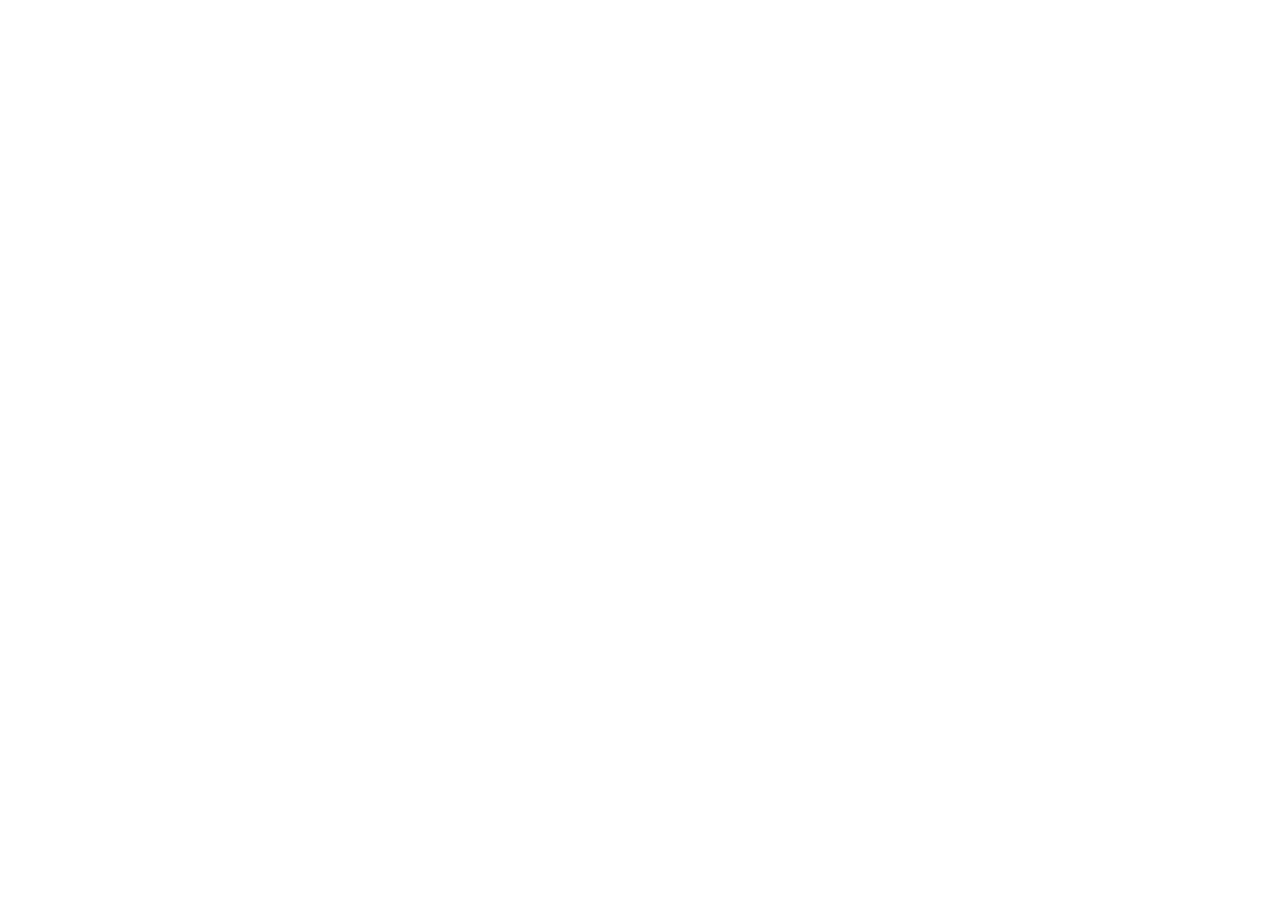
==== 1challenge/encriptador.html @ 8f2db757 "initial commmit for the proyect" ====
<!DOCTYPE html>
<html lang="en">
<head>
    <meta charset="UTF-8">
    <meta http-equiv="X-UA-Compatible" content="IE=edge">
    <meta name="viewport" content="width=device-width, initial-scale=1.0">
    <link rel="stylesheet" href="reset.css">
    <title>Encriptador</title>
</head>
<body>
    
</body>
</html>
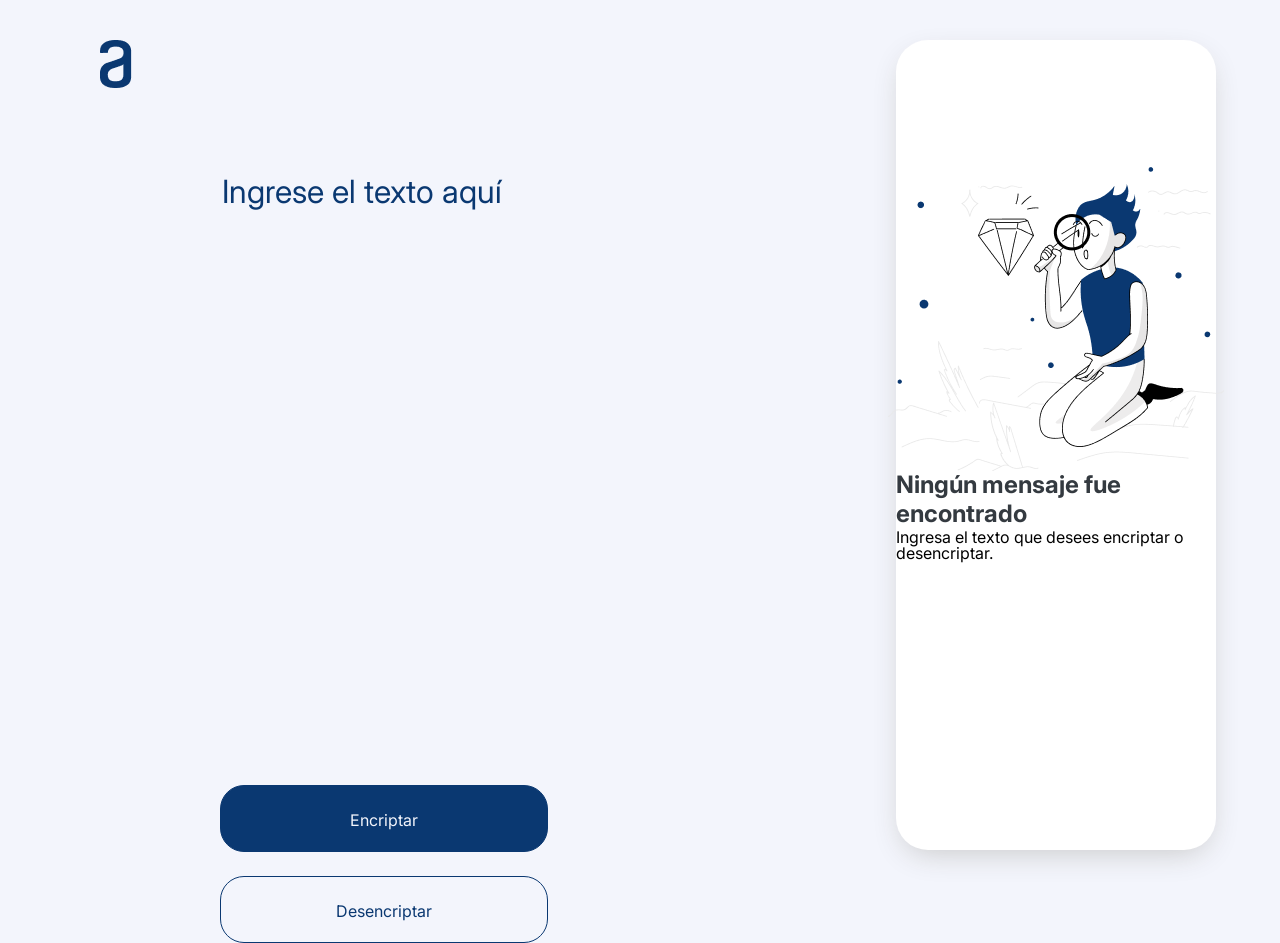
==== commit 203c010d: "termine el css de escritorio y el script" ====
--- a/1challenge/encriptador.html
+++ b/1challenge/encriptador.html
@@ -4,10 +4,44 @@
     <meta charset="UTF-8">
     <meta http-equiv="X-UA-Compatible" content="IE=edge">
     <meta name="viewport" content="width=device-width, initial-scale=1.0">
-    <link rel="stylesheet" href="reset.css">
     <title>Encriptador</title>
+    <link rel="shortcut icon" href="imagenes/favicon.png" type="image/png">
+    <link rel="stylesheet" href="css/reset.css">
+    <link rel="stylesheet" href="css/style.css">
+    <link rel="preconnect" href="https://fonts.googleapis.com">
+    <link rel="preconnect" href="https://fonts.gstatic.com" crossorigin>
+    <link href="https://fonts.googleapis.com/css2?family=Inter:wght@400;700&display=swap" rel="stylesheet">
 </head>
 <body>
-    
-</body>
+    <header>
+        <div class="logo">
+            <h1><img src="imagenes/Vector.png" alt="logo de la compañia"></h1>
+        </div>
+    </header>
+    <main>
+        <div class="contenedorPrincipal">
+            <!--Área para el texto que va ser encriptado/desencriptado-->
+            <section class="escribir">
+                <form action="">
+                    <textarea name="areadetexto" id="mensaje" cols="60" rows="15" required placeholder="Ingrese el texto aquí"></textarea>
+                    <input type="button" value="Encriptar" id="encriptador" onclick="encriptar()">
+                    <input type="button" value="Desencriptar" id="desencriptador" onclick="desencriptar()">
+                </form>
+            <!--Área para mostrar el texto encriptado/desencriptado-->
+            </section>
+            <section class="mostrar">
+                <div id="caja-mostrar">
+                    <div id="cuadrodeTexto">
+                        <img src="imagenes/Muñeco.png" alt="imagen decorativa">
+                        <p id="primerTexto">Ningún mensaje fue encontrado</p>
+                        <p id="segundoTexto">Ingresa el texto que desees encriptar o desencriptar.</p>
+                    </div>
+                    <div style="display: none;" id="cuadroOculto"><p id="textoOculto"></p></div>
+                    <input type="button" value="Copiar" id="copiar" onclick="copiar()">
+                </div>
+            </section>
+        </div>
+    </main>
+    <script src="script/script.js"></script>
+</body>             
 </html>
--- a/1challenge/css/style.css
+++ b/1challenge/css/style.css
@@ -0,0 +1,118 @@
+body {
+    background: #F3F5FC;
+    font-family: 'Inter', sans-serif;
+}
+
+header {
+    width: 375px;
+} 
+
+.logo {
+    padding: 40px 100px;
+}
+
+.contenedorPrincipal {
+    display: flex;
+    justify-content: space-between;
+}
+
+.escribir {
+    width: 50%;
+    position: relative;
+    top: 40px;
+    left: 220px;
+}
+
+textarea {
+    resize: none;
+    font-family: 'Inter', sans-serif;
+    font-size: 32px;
+    font-weight: 400;
+    border: none;
+    background: none;
+    color: #0A3871;
+    width: 100%;
+}
+
+textarea::placeholder{
+    color: #0A3871;
+}
+
+input {
+    width: 328px;
+    height: 67px;
+    padding: 24px;
+    margin-top: 24px;
+    margin-right: 24px;
+    gap: 8px;
+    border: 1px solid #0A3871;
+    border-radius: 24px;
+    font-family: 'Inter', sans-serif;
+    font-size: 16px;
+}
+
+#encriptador{
+    background-color: #0A3871;
+    color: #F3F5FC;
+}
+
+#desencriptador {
+    background: none;
+    color: #0A3871;
+}
+
+.mostrar {
+    width: 30%;
+}
+
+#caja-mostrar {
+    background: #FFFFFF;
+    height: 90%;
+    width: 25%;
+    position: absolute;
+    top: 40px;
+    border-radius: 32px;
+    box-shadow: 0px 10px 30px -8px rgb(199, 199, 199);
+}
+
+#cuadrodeTexto {
+    display: flex;
+    flex-direction: column;
+    justify-content: center;
+    align-items: center;
+    height: 80%;
+}
+
+#primerTexto {
+    font-size: 24px;
+    font-weight: 700;
+    line-height: 28.8px;
+    color: #343a40;
+}
+
+#sengundoTexto {
+    font-size: 16px;
+    color: #495057;
+}
+
+#cuadroOculto {
+    display: flex;
+    flex-direction: column;
+    justify-content: center;
+    align-items: center;
+    height: 80%;
+}
+
+#textoOculto {
+    font-size: 24px;
+    font-weight: 400;
+    color: #495057;
+    padding: 2rem;
+    height: 80%;
+}
+
+#copiar{
+    margin: 10%;
+    background: none;
+    color: #0A3871;
+}
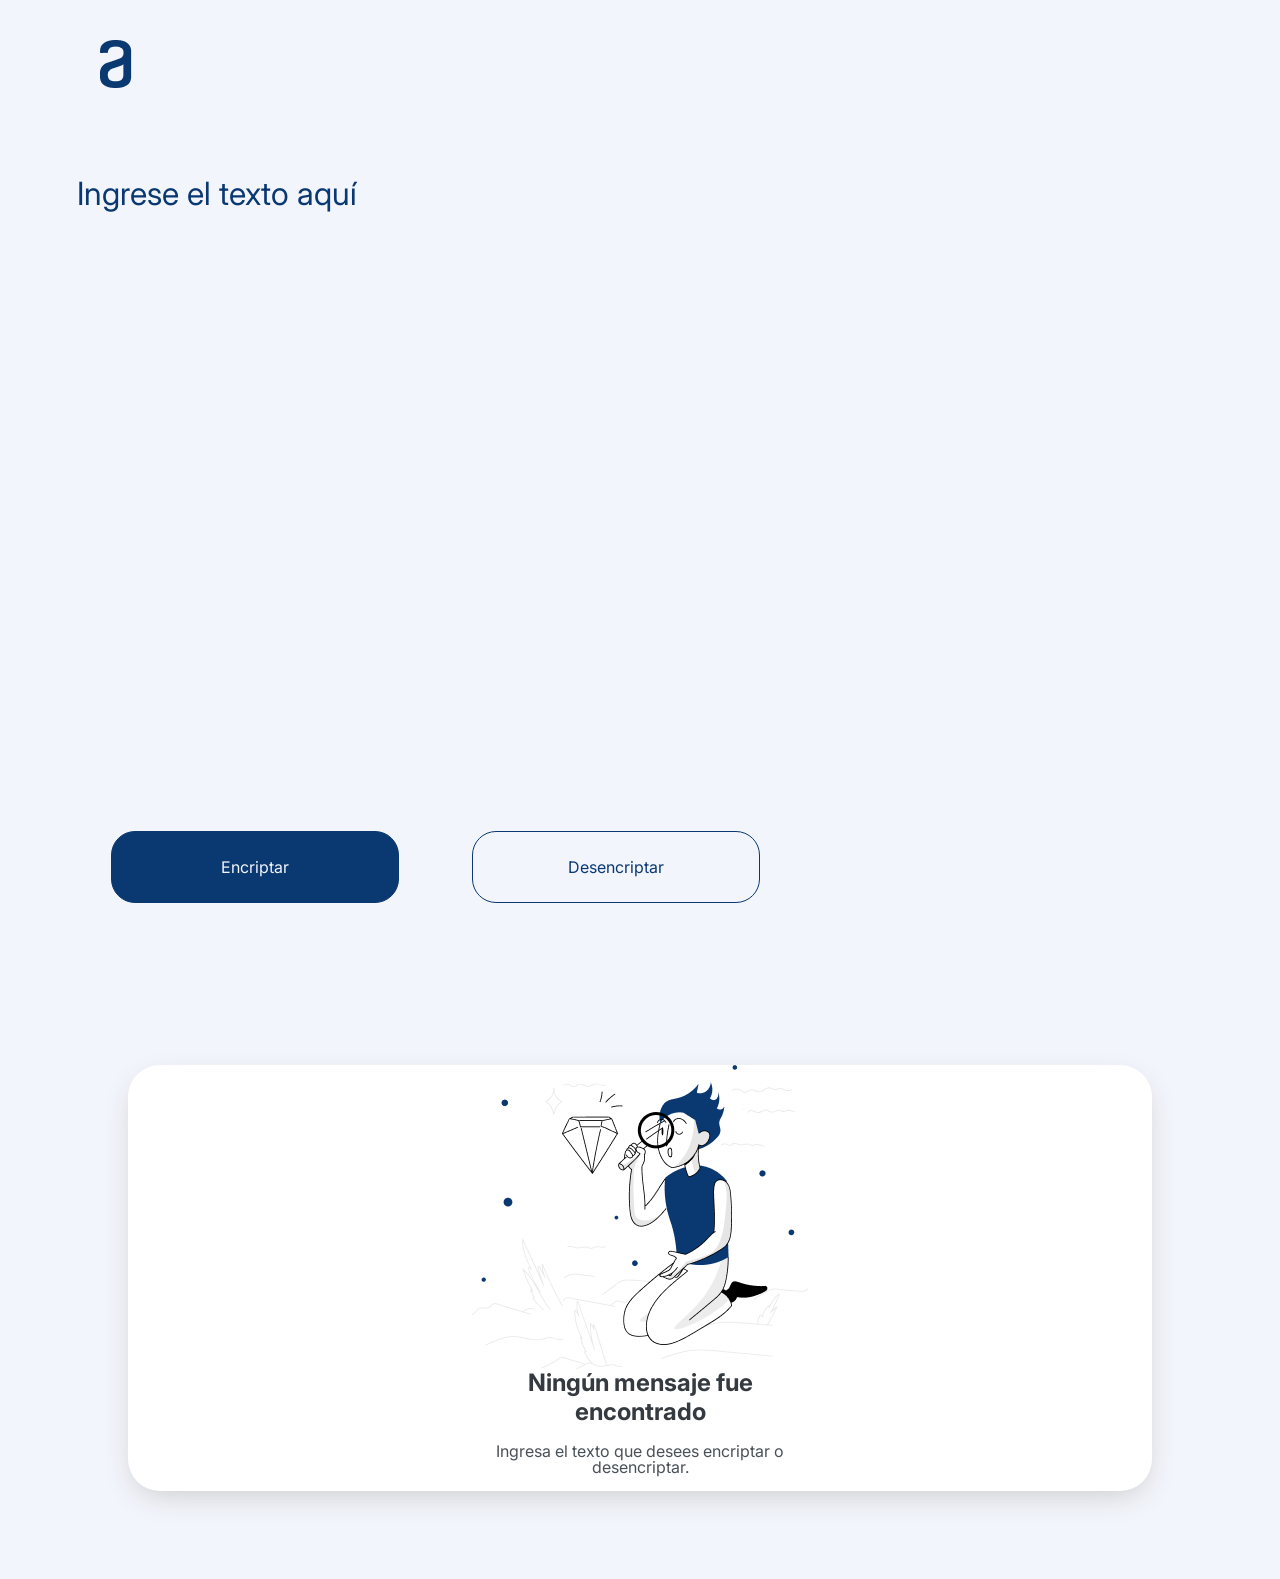
==== commit 4206e610: "Agregacion de la validacion y el responsive" ====
--- a/1challenge/encriptador.html
+++ b/1challenge/encriptador.html
@@ -8,6 +8,9 @@
     <link rel="shortcut icon" href="imagenes/favicon.png" type="image/png">
     <link rel="stylesheet" href="css/reset.css">
     <link rel="stylesheet" href="css/style.css">
+    <link rel="stylesheet" href="css/sectionEn.css">
+    <link rel="stylesheet" href="css/sectionDes.css">
+    <link rel="stylesheet" href="css/button.css">
     <link rel="preconnect" href="https://fonts.googleapis.com">
     <link rel="preconnect" href="https://fonts.gstatic.com" crossorigin>
     <link href="https://fonts.googleapis.com/css2?family=Inter:wght@400;700&display=swap" rel="stylesheet">
@@ -23,7 +26,7 @@
             <!--Área para el texto que va ser encriptado/desencriptado-->
             <section class="escribir">
                 <form action="">
-                    <textarea name="areadetexto" id="mensaje" cols="60" rows="15" required placeholder="Ingrese el texto aquí"></textarea>
+                    <textarea name="areadetexto" id="mensaje" cols="60" rows="13" required placeholder="Ingrese el texto aquí"></textarea>
                     <input type="button" value="Encriptar" id="encriptador" onclick="encriptar()">
                     <input type="button" value="Desencriptar" id="desencriptador" onclick="desencriptar()">
                 </form>
--- a/1challenge/css/style.css
+++ b/1challenge/css/style.css
@@ -2,10 +2,6 @@
     background: #F3F5FC;
     font-family: 'Inter', sans-serif;
 }
-
-header {
-    width: 375px;
-} 
 
 .logo {
     padding: 40px 100px;
@@ -16,103 +12,9 @@
     justify-content: space-between;
 }
 
-.escribir {
-    width: 50%;
-    position: relative;
-    top: 40px;
-    left: 220px;
+@media (max-width: 1530px){
+    .contenedorPrincipal {
+        display: flex;
+        flex-direction: column;
+    }
 }
-
-textarea {
-    resize: none;
-    font-family: 'Inter', sans-serif;
-    font-size: 32px;
-    font-weight: 400;
-    border: none;
-    background: none;
-    color: #0A3871;
-    width: 100%;
-}
-
-textarea::placeholder{
-    color: #0A3871;
-}
-
-input {
-    width: 328px;
-    height: 67px;
-    padding: 24px;
-    margin-top: 24px;
-    margin-right: 24px;
-    gap: 8px;
-    border: 1px solid #0A3871;
-    border-radius: 24px;
-    font-family: 'Inter', sans-serif;
-    font-size: 16px;
-}
-
-#encriptador{
-    background-color: #0A3871;
-    color: #F3F5FC;
-}
-
-#desencriptador {
-    background: none;
-    color: #0A3871;
-}
-
-.mostrar {
-    width: 30%;
-}
-
-#caja-mostrar {
-    background: #FFFFFF;
-    height: 90%;
-    width: 25%;
-    position: absolute;
-    top: 40px;
-    border-radius: 32px;
-    box-shadow: 0px 10px 30px -8px rgb(199, 199, 199);
-}
-
-#cuadrodeTexto {
-    display: flex;
-    flex-direction: column;
-    justify-content: center;
-    align-items: center;
-    height: 80%;
-}
-
-#primerTexto {
-    font-size: 24px;
-    font-weight: 700;
-    line-height: 28.8px;
-    color: #343a40;
-}
-
-#sengundoTexto {
-    font-size: 16px;
-    color: #495057;
-}
-
-#cuadroOculto {
-    display: flex;
-    flex-direction: column;
-    justify-content: center;
-    align-items: center;
-    height: 80%;
-}
-
-#textoOculto {
-    font-size: 24px;
-    font-weight: 400;
-    color: #495057;
-    padding: 2rem;
-    height: 80%;
-}
-
-#copiar{
-    margin: 10%;
-    background: none;
-    color: #0A3871;
-}
--- a/1challenge/css/sectionEn.css
+++ b/1challenge/css/sectionEn.css
@@ -0,0 +1,37 @@
+.escribir {
+    width: 50%;
+    position: relative;
+    top: 40px;
+    left: 220px;
+    min-height: 624px;
+}
+
+textarea {
+    resize: none;
+    font-family: 'Inter', sans-serif;
+    font-size: 32px;
+    font-weight: 400;
+    line-height: 48px;
+    border: none;
+    background: none;
+    color: #0A3871;
+    width: 100%;
+}
+
+textarea::placeholder{
+    color: #0A3871;
+}
+
+@media (max-width: 1530px){
+
+    .escribir{
+        width: 90%;
+        left: 0;
+        margin: 0 6%;
+    }
+
+    textarea {
+        width: 100%;
+        padding: 0%;
+    }
+}
--- a/1challenge/css/sectionDes.css
+++ b/1challenge/css/sectionDes.css
@@ -0,0 +1,91 @@
+.mostrar {
+    width: 30%;
+}
+
+#caja-mostrar {
+    background: #FFFFFF;
+    display: flex;
+    flex-direction: column;
+    align-items: center;
+    justify-content: space-evenly;
+    min-height: 800px;
+    width: 25rem;
+    position: absolute;
+    top: 40px;
+    border-radius: 32px;
+    box-shadow: 0px 10px 30px -8px rgb(199, 199, 199);
+}
+
+#cuadrodeTexto {
+    display: flex;
+    flex-direction: column;
+    justify-content: center;
+    align-items: center;
+    width: 22rem;
+}
+
+#primerTexto {
+    font-size: 24px;
+    font-weight: 700;
+    line-height: 28.8px;
+    color: #343a40;
+    text-align: center;
+}
+
+#segundoTexto {
+    font-size: 16px;
+    color: #495057;
+    text-align: center;
+    padding: 1rem;
+}
+
+#cuadroOculto {
+    display: flex;
+    flex-direction: column;
+    justify-content: center;
+    align-items: center;
+}
+
+#textoOculto {
+    font-size: 24px;
+    font-weight: 400;
+    color: #495057;
+    padding: 2rem;
+    height: 45rem;
+    width: 22rem;
+    overflow-y: auto;
+}
+
+@media (max-width: 1530px){
+
+    .mostrar{
+        width: 80%;
+        min-height: 10px;
+        padding: 10%;
+    }
+
+    #caja-mostrar {
+        position: relative;
+        width: 100%;
+        min-height: 10%;
+    }
+
+    #textoOculto {
+        padding: 2rem;
+        width: auto;
+        height: auto;
+    }
+}
+
+@media (max-width: 540px){
+    
+    #cuadrodeTexto img{
+        display: none;
+    }
+
+    #textoOculto {
+        padding: 0;
+        width: 70%;
+        overflow-wrap: break-word;
+    }
+}
--- a/1challenge/css/button.css
+++ b/1challenge/css/button.css
@@ -0,0 +1,53 @@
+input {
+    width: 22rem;
+    height: 4.5rem;
+    padding: 24px;
+    margin-top: 24px;
+    margin-right: 24px;
+    gap: 8px;
+    border: 1px solid #0A3871;
+    border-radius: 24px;
+    font-family: 'Inter', sans-serif;
+    font-size: 16px;
+    cursor: pointer;
+}
+
+#encriptador{
+    background-color: #0A3871;
+    color: #F3F5FC;
+}
+
+#encriptador:hover{
+    background:none;
+    color: #0A3871;
+}
+
+#desencriptador {
+    background: none;
+    color: #0A3871;
+}
+
+#desencriptador:hover{
+    background: #0A3871;
+    color: #F3F5FC;
+}
+
+#copiar {
+    background: none;
+    color: #0A3871;
+    margin: 5%;
+}
+
+#copiar:hover{
+    background: #0A3871;
+    color: #F3F5FC;
+}
+
+@media (max-width: 1530px){
+
+    input{
+        width: 18rem;
+        margin-right: 0%;
+        margin: 3%;
+    }
+}
